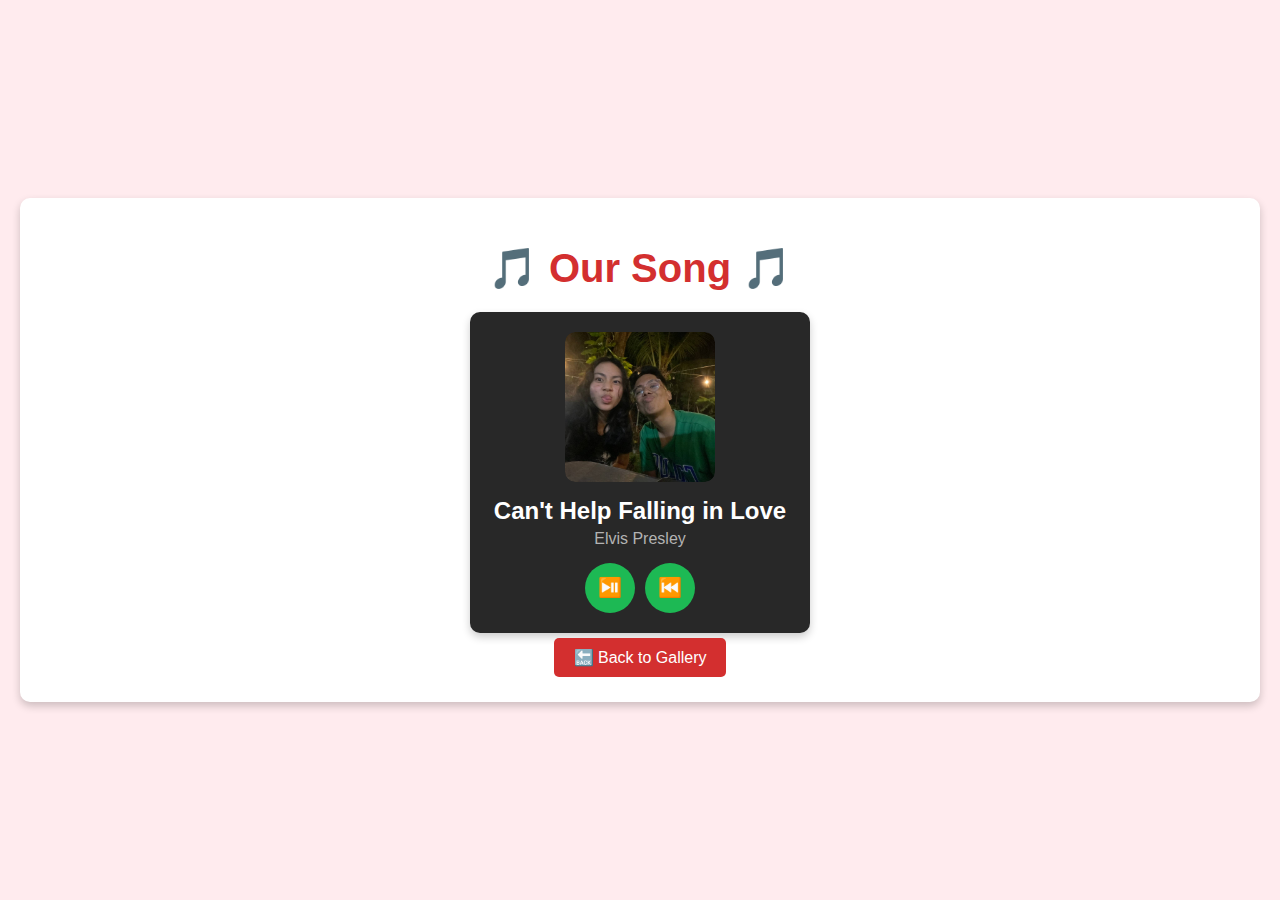
==== music.html @ f96a1d02 "Add files via upload" ====
<!DOCTYPE html>
<html lang="en">
<head>
    <meta charset="UTF-8">
    <meta name="viewport" content="width=device-width, initial-scale=1.0">
    <title>Our Song</title>
    <link rel="stylesheet" href="styles.css">
</head>
<body>
    <div class="container">
        <h1>🎵 Our Song 🎵</h1>
        <div class="spotify-player">
            <div class="album-cover">
                <img id="slideshow" src="images/photo1.jpg" alt="Our Memories">
            </div>
            <div class="song-info">
                <h2>Can't Help Falling in Love</h2>
                <p>Elvis Presley</p>
            </div>
            <div class="player-controls">
                <button class="control-button" onclick="playPause()">⏯️</button>
                <button class="control-button" onclick="restartSong()">⏮️</button>
            </div>
            <audio id="song" src="music/cant-help-falling-in-love.mp3" autoplay></audio>
        </div>
        <div class="navigation">
            <a href="gallery.html" class="button">🔙 Back to Gallery</a>
        </div>
    </div>

    <script>
        const audio = document.getElementById("song");

        // Function to play/pause the song
        function playPause() {
            if (audio.paused) {
                audio.play();
            } else {
                audio.pause();
            }
        }

        // Function to restart the song
        function restartSong() {
            audio.currentTime = 0;
            audio.play();
        }

        // Slideshow logic
        const slideshow = document.getElementById("slideshow");
        const images = [
            "images/photo1.jpg",
            "images/photo2.jpg",
            "images/photo3.jpg",
            "images/photo4.jpg",
            "images/photo5.jpg",
            "images/photo6.jpg",
            "images/photo7.jpg",
            "images/photo8.jpg",
            "images/photo9.jpg",
            "images/photo10.jpg",
        ];

        let currentImageIndex = 0;

        function changeImage() {
            // Update the image source
            slideshow.src = images[currentImageIndex];

            // Move to the next image
            currentImageIndex = (currentImageIndex + 1) % images.length; // Loop back to the start after the last image
        }

        // Change image every 3 seconds (3000 milliseconds)
        setInterval(changeImage, 3000);

        // Start the slideshow immediately
        changeImage();
    </script>
</body>
</html>
---- styles.css ----
body {
    font-family: 'Arial', sans-serif;
    background-color: #ffebee;
    color: #d32f2f;
    display: flex;
    justify-content: center;
    align-items: center;
    height: 100vh;
    margin: 0;
}

.container {
    text-align: center;
    background-color: #ffffff;
    padding: 20px;
    border-radius: 10px;
    box-shadow: 0 4px 8px rgba(0, 0, 0, 0.2);
    max-width: 1200px; /* Wider container to accommodate Polaroids */
    width: 100%;
    position: relative; /* Needed for absolute positioning of Polaroids */
}

h1 {
    font-size: 2.5rem;
    margin-bottom: 20px;
}

input {
    padding: 10px;
    font-size: 1.5rem;
    border: 2px solid #d32f2f;
    border-radius: 5px;
    margin-bottom: 10px;
    width: 80%;
    text-align: center;
}

.number-pad {
    display: grid;
    grid-template-columns: repeat(3, 1fr);
    gap: 10px;
    margin-top: 20px;
}

.number-pad button {
    padding: 20px;
    font-size: 1.5rem;
    background-color: #d32f2f;
    color: white;
    border: none;
    border-radius: 10px;
    cursor: pointer;
    transition: background-color 0.3s;
}

.number-pad button:hover {
    background-color: #b71c1c;
}

.hidden {
    display: none;
}

#errorMessage {
    color: #d32f2f;
    font-weight: bold;
    margin-top: 20px;
}

.gallery-container {
    display: flex;
    gap: 20px; /* Space between gallery and Polaroids */
}

.gallery {
    flex: 2; /* Main gallery takes more space */
    display: flex;
    flex-direction: column;
    gap: 20px;
}

.landscape-section,
.portrait-section {
    display: flex;
    flex-wrap: wrap;
    gap: 10px;
    justify-content: center;
}

.gallery img {
    max-width: 200px; /* Smaller size for gallery photos */
    height: auto;
    border-radius: 10px;
    box-shadow: 0 4px 8px rgba(0, 0, 0, 0.2);
}

.polaroids {
    flex: 1; /* Polaroids take less space */
    display: flex;
    flex-wrap: wrap; /* Allow Polaroids to wrap to the next line */
    gap: 10px; /* Space between Polaroids */
    justify-content: flex-start; /* Align Polaroids to the left */
    margin-top: 20px; /* Add some space above the Polaroids */
    max-height: 400px; /* Set a maximum height */
    overflow-y: auto; /* Add a vertical scrollbar */
    padding: 10px; /* Add some padding */
}

.polaroid {
    background: white;
    padding: 10px 10px 30px 10px; /* Add space at the bottom for the caption */
    box-shadow: 0 4px 8px rgba(0, 0, 0, 0.2);
    border-radius: 5px;
    text-align: center;
    transition: transform 0.3s, box-shadow 0.3s;
    cursor: grab; /* Indicate that Polaroids are draggable */
    width: 150px; /* Fixed width for Polaroids */
}

.polaroid:active {
    cursor: grabbing; /* Change cursor when dragging */
}

.polaroid:hover {
    transform: rotate(2deg); /* Slight tilt on hover */
    box-shadow: 0 8px 16px rgba(0, 0, 0, 0.3);
}

.polaroid img {
    width: 100%; /* Make the image fill the Polaroid */
    height: auto;
    border-radius: 5px;
}

.polaroid .caption {
    font-family: 'Courier New', Courier, monospace;
    font-size: 0.9rem;
    color: #333;
    margin-top: 10px;
}

.button {
    padding: 10px 20px;
    font-size: 1rem;
    background-color: #d32f2f;
    color: white;
    border: none;
    border-radius: 5px;
    cursor: pointer;
    text-decoration: none;
    margin: 5px;
    display: inline-block;
}

.button:hover {
    background-color: #b71c1c;
}

/* Spotify Player Styles */
.spotify-player {
    background-color: #282828;
    border-radius: 10px;
    padding: 20px;
    text-align: center;
    max-width: 300px;
    margin: 0 auto;
    box-shadow: 0 4px 8px rgba(0, 0, 0, 0.2);
}

.album-cover {
    width: 150px; /* Fixed width for the album cover */
    height: 150px; /* Fixed height for the album cover */
    border-radius: 10px;
    overflow: hidden; /* Ensure the image doesn't overflow */
    margin: 0 auto 15px auto; /* Center the album cover */
}

#slideshow {
    width: 100%;
    height: 100%;
    object-fit: cover; /* Maintain aspect ratio without stretching */
    border-radius: 10px;
}

.song-info h2 {
    font-size: 1.5rem;
    color: #ffffff;
    margin: 0;
}

.song-info p {
    font-size: 1rem;
    color: #b3b3b3;
    margin: 5px 0 15px 0;
}

.player-controls {
    display: flex;
    justify-content: center;
    gap: 10px;
}

.control-button {
    background-color: #1db954;
    border: none;
    border-radius: 50%;
    width: 50px;
    height: 50px;
    font-size: 1.2rem;
    color: white;
    cursor: pointer;
    transition: background-color 0.3s;
}

.control-button:hover {
    background-color: #1ed760;
}
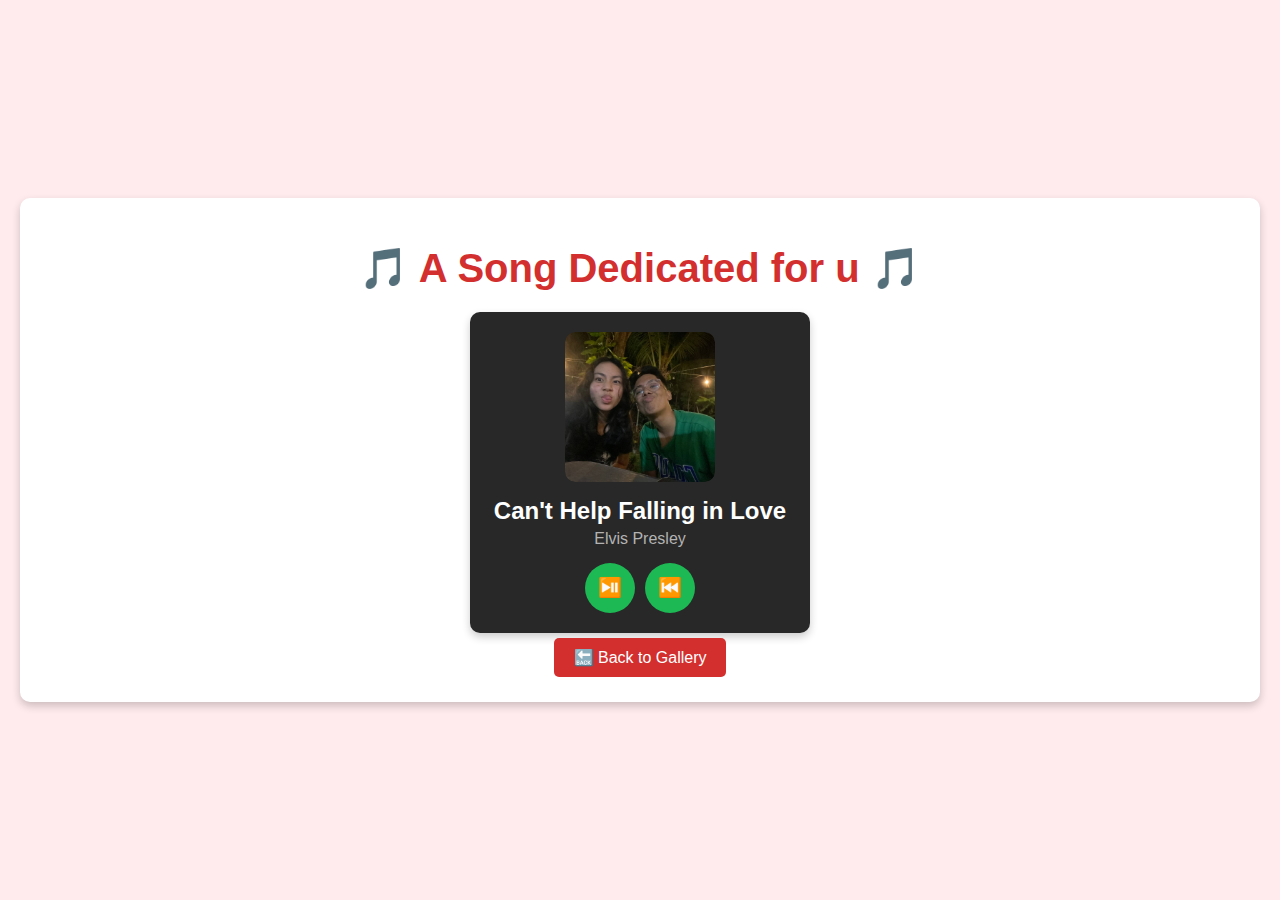
==== commit 6ee0b238: "music.html" ====
--- a/music.html
+++ b/music.html
@@ -8,7 +8,7 @@
 </head>
 <body>
     <div class="container">
-        <h1>🎵 Our Song 🎵</h1>
+        <h1>🎵 A Song Dedicated for u 🎵</h1>
         <div class="spotify-player">
             <div class="album-cover">
                 <img id="slideshow" src="images/photo1.jpg" alt="Our Memories">
@@ -78,4 +78,4 @@
         changeImage();
     </script>
 </body>
-</html>+</html>
